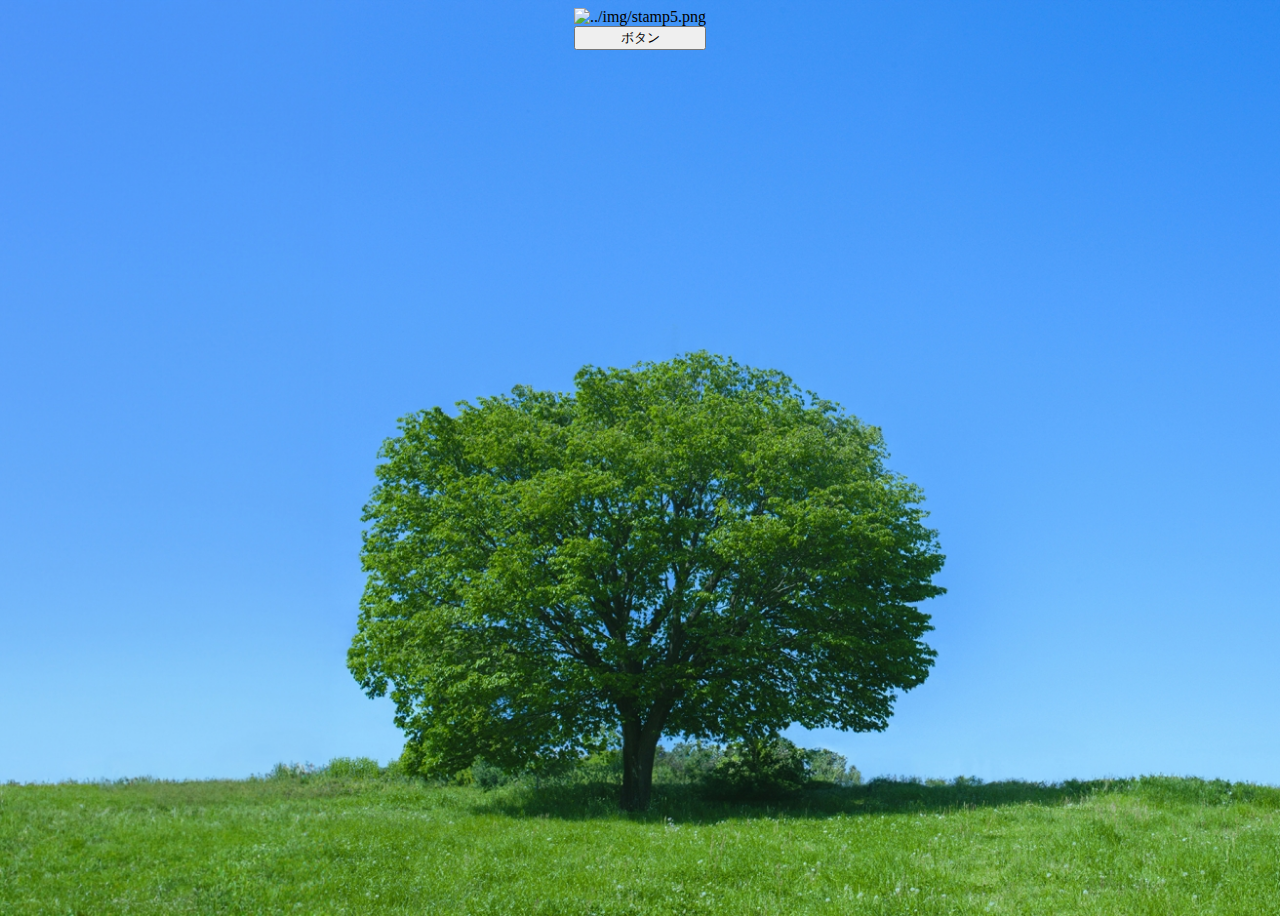
==== qr/1rJTAmm1Gabv6yiqlFpoVpqe.html @ d49798f3 "ファイル名変更、cookieの変更" ====
<!DOCTYPE html>
<html lang="ja">
<head>
    <meta charset="UTF-8">
    <meta name="viewport" content="width=device-width, initial-scale=1.0">
    <title>Document</title>
    <link rel="stylesheet" href="../style.css">
</head>
    <body>
        <div class="qr-stamp-page">
            <img class="qr-stamp-img" alt="../img/stamp5.png">
            <button class="qr-stamp-button" onclick="qrButtonClick()">ボタン</button>
        </div>

        <script>
            const id = "qr5=true; ";

            function finishQR() {
                const key = "test";
                const cookies = document.cookie.split(';')

                const foundCookie = cookies.find(
                    (cookie) => cookie.split('=')[0].trim() === key.trim()
                )

                if(foundCookie) {
                    window.location.assign("./finish.html")
                }
            }

            function qrButtonClick() {
                document.cookie = id + "path=/; max-age=86400;"
                window.location.assign("../index.html");
            }
        </script>
    </body>
</html>
---- style.css ----
.bingo-card {
    display: grid;
    grid-template-columns: repeat(3, 1fr);
    justify-content: center;
    align-items: center;
    width: 360px;
    height: auto; /* コンテナの高さを画面全体に設定 */
    aspect-ratio: 1 / 1; /* アスペクト比を1:1に設定 */
}

.stamp {
    max-width: 100%;
    max-height: 100%;
}

body {
    background-image: url(img/tree.jpg);
    background-size: cover;
    background-repeat: no-repeat;
    background-position: center;
    height: 100vh;
    place-items: center;
}

.bingo-cell {
    width: 108px;
    height: 108px;
    border: 1px solid #000;
    padding: 10p;
    font-size: 54px;
    margin: 5px;
    text-align: center;
    line-height: 108px;
    background-color: rgba(255, 255, 255, 0.7);
}

.qr-stamp-page {
    display: flex;
    flex-flow: column;
}

.finish-qr {
    display: flex;
    flex-flow: column;
}
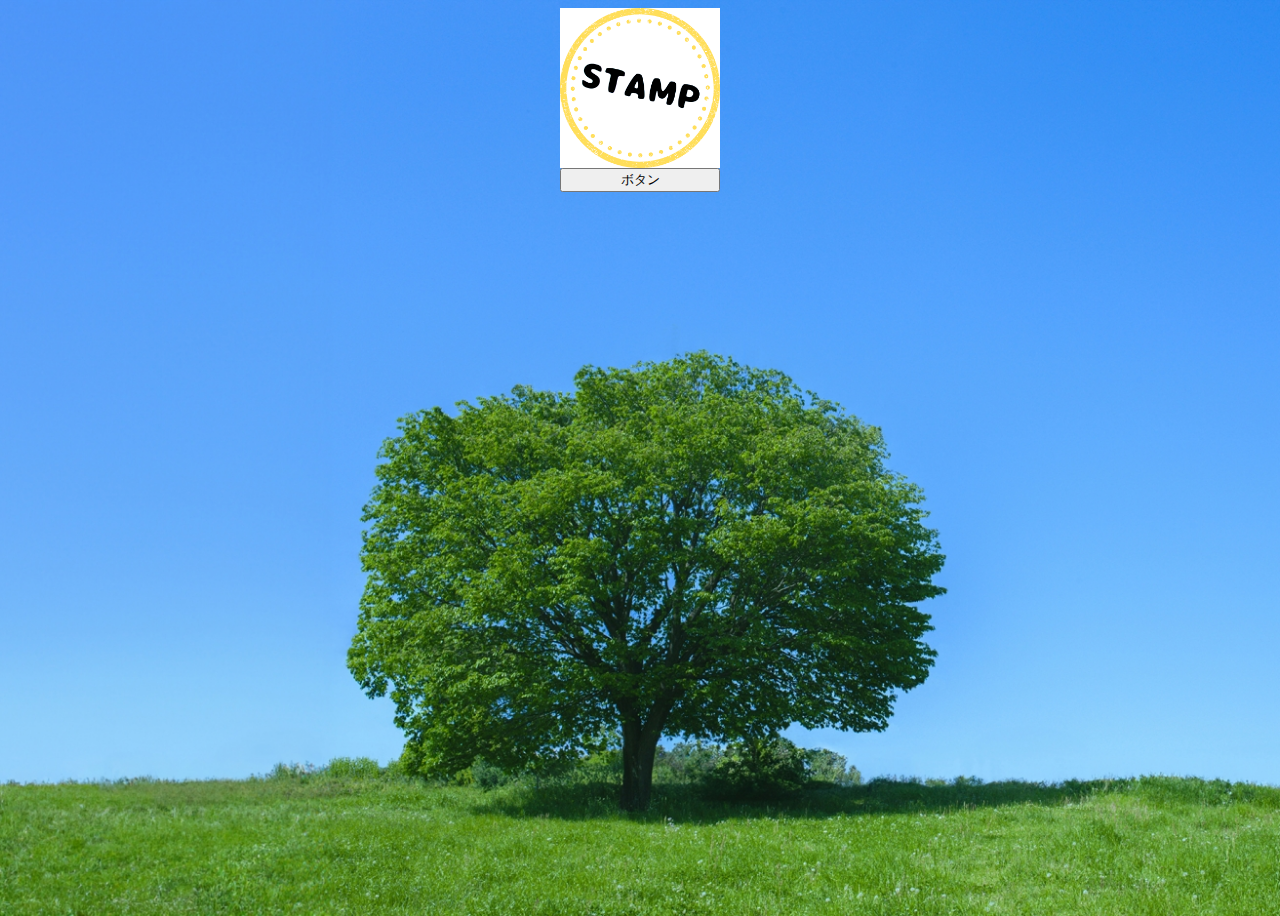
==== commit 2924308f: "fix: alt を src" ====
--- a/qr/1rJTAmm1Gabv6yiqlFpoVpqe.html
+++ b/qr/1rJTAmm1Gabv6yiqlFpoVpqe.html
@@ -3,12 +3,12 @@
 <head>
     <meta charset="UTF-8">
     <meta name="viewport" content="width=device-width, initial-scale=1.0">
-    <title>Document</title>
+    <title>スタンプラリー</title>
     <link rel="stylesheet" href="../style.css">
 </head>
     <body>
         <div class="qr-stamp-page">
-            <img class="qr-stamp-img" alt="../img/stamp5.png">
+            <img class="qr-stamp-img" src="../img/stamp5.png">
             <button class="qr-stamp-button" onclick="qrButtonClick()">ボタン</button>
         </div>
 
--- a/style.css
+++ b/style.css
@@ -43,3 +43,14 @@
     display: flex;
     flex-flow: column;
 }
+
+.qr-stamp-img {
+    width: 10rem;
+    height: auto;
+}
+
+@media screen and (max-width: 768px) {
+    h1 {
+        font-size: 20px;
+    }
+}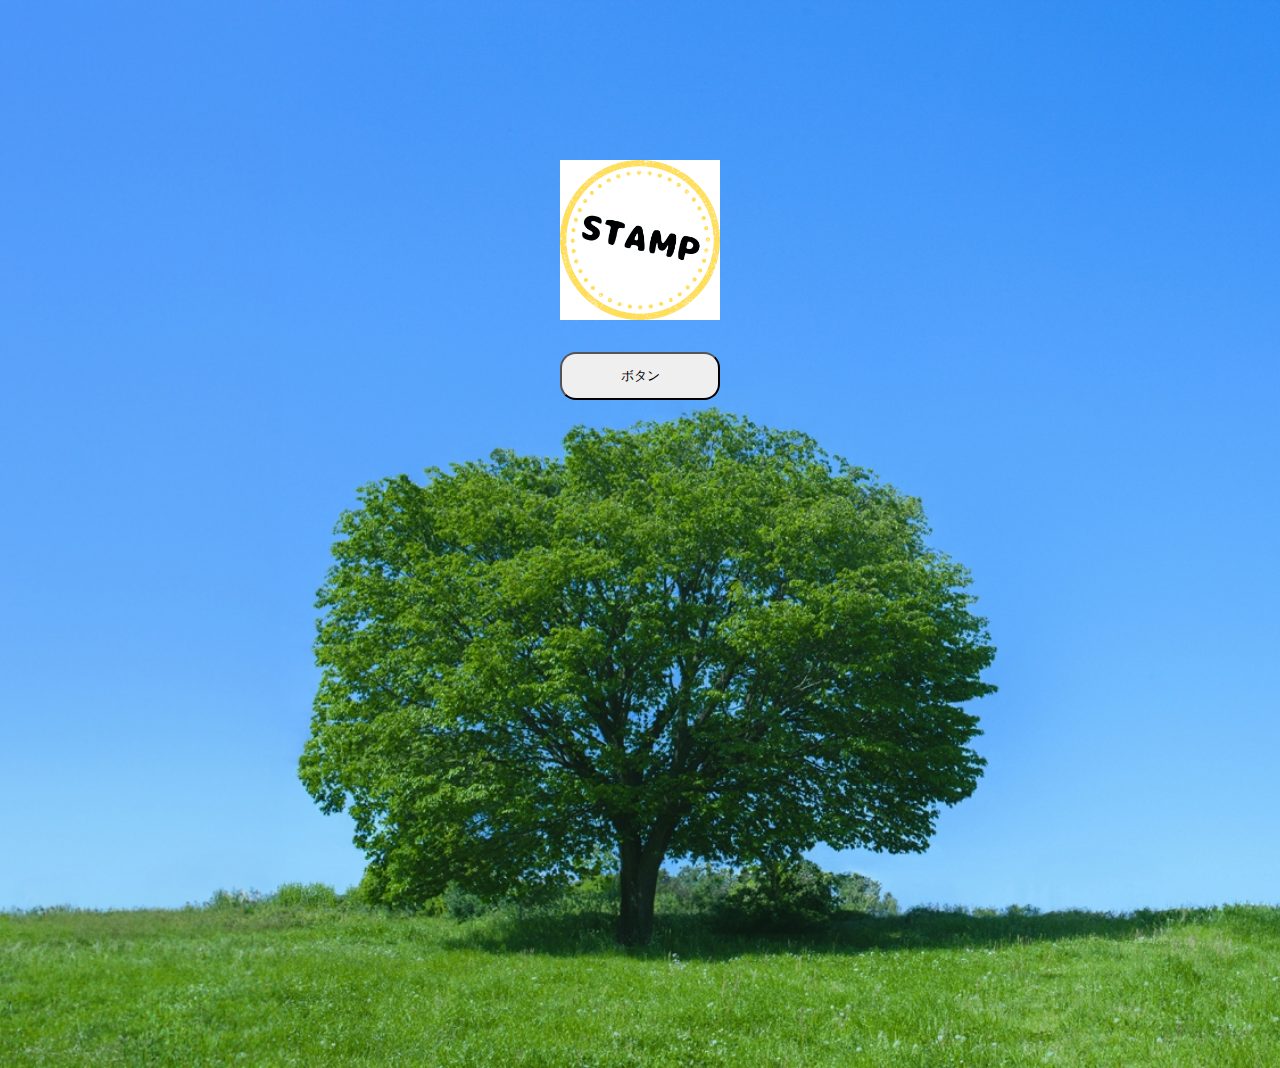
==== commit 830b95aa: "add: 豆知識を更新" ====
--- a/qr/1rJTAmm1Gabv6yiqlFpoVpqe.html
+++ b/qr/1rJTAmm1Gabv6yiqlFpoVpqe.html
@@ -7,6 +7,7 @@
     <link rel="stylesheet" href="../style.css">
 </head>
     <body>
+        <!-- 5番 -->
         <div class="qr-stamp-page">
             <img class="qr-stamp-img" src="../img/stamp5.png">
             <button class="qr-stamp-button" onclick="qrButtonClick()">ボタン</button>
--- a/style.css
+++ b/style.css
@@ -37,6 +37,15 @@
 .qr-stamp-page {
     display: flex;
     flex-flow: column;
+    margin-top: 10rem;
+}
+
+.qr-stamp-button {
+    text-align: center;
+    margin: 2rem;
+    width: 10rem;
+    height: 3rem;
+    border-radius: 1rem;
 }
 
 .finish-qr {
@@ -47,6 +56,7 @@
 .qr-stamp-img {
     width: 10rem;
     height: auto;
+    margin: 0 auto;
 }
 
 @media screen and (max-width: 768px) {
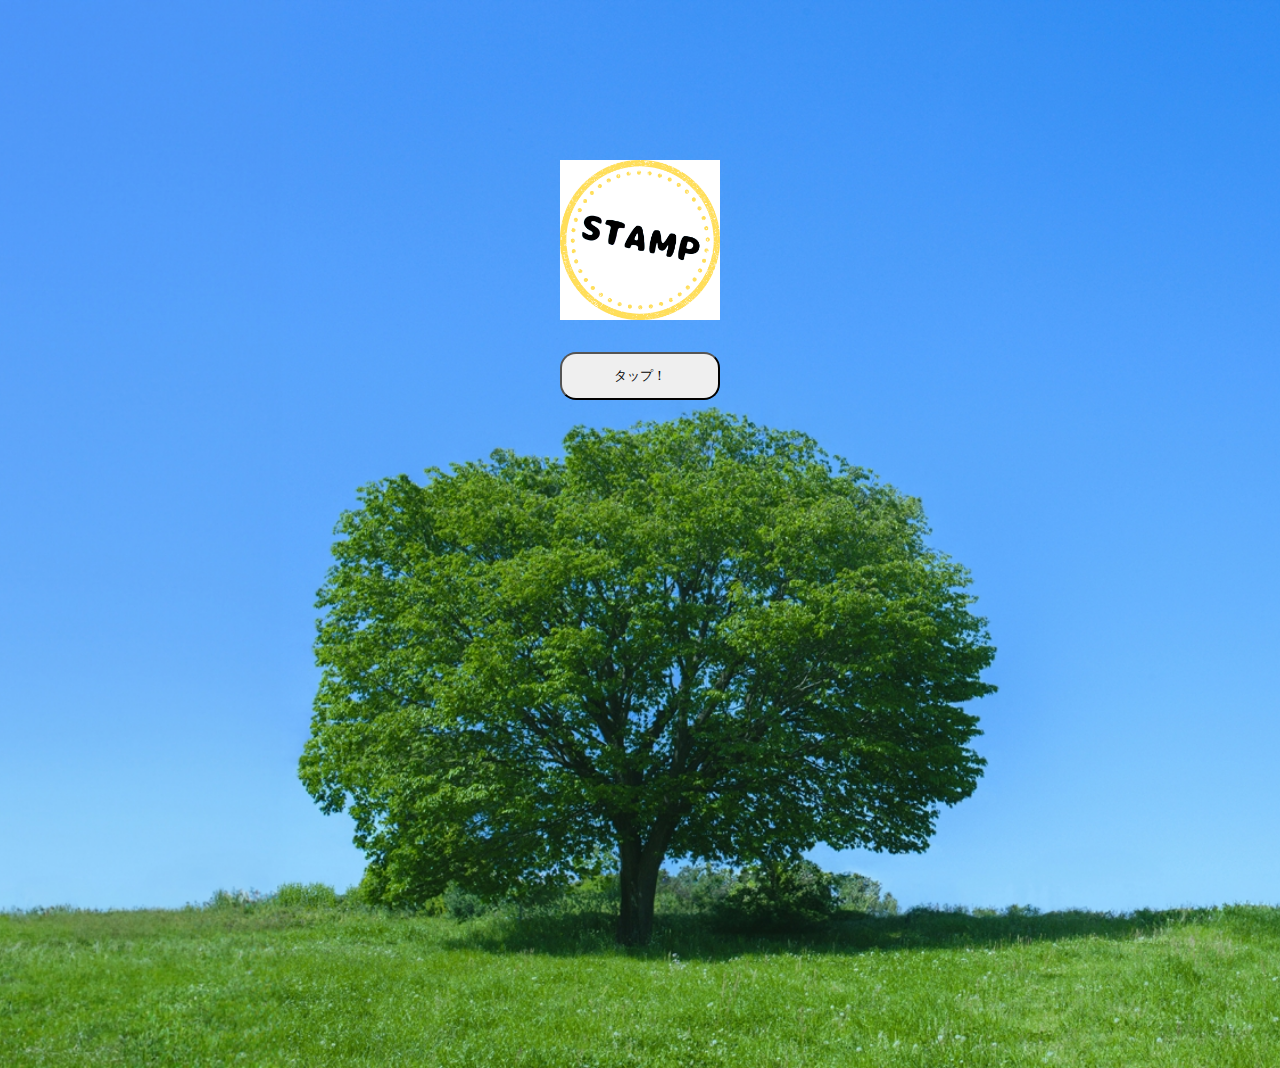
==== commit 80cf5c29: "add: triviaのスタイルを調整, titleを変更, ボタンのテキストを変更" ====
--- a/qr/1rJTAmm1Gabv6yiqlFpoVpqe.html
+++ b/qr/1rJTAmm1Gabv6yiqlFpoVpqe.html
@@ -3,14 +3,14 @@
 <head>
     <meta charset="UTF-8">
     <meta name="viewport" content="width=device-width, initial-scale=1.0">
-    <title>スタンプラリー</title>
+    <title>5 スタンプラリー</title>
     <link rel="stylesheet" href="../style.css">
 </head>
     <body>
         <!-- 5番 -->
         <div class="qr-stamp-page">
             <img class="qr-stamp-img" src="../img/stamp5.png">
-            <button class="qr-stamp-button" onclick="qrButtonClick()">ボタン</button>
+            <button class="qr-stamp-button" onclick="qrButtonClick()">タップ！</button>
         </div>
 
         <script>
--- a/style.css
+++ b/style.css
@@ -16,7 +16,7 @@
 body {
     background-image: url(img/tree.jpg);
     background-size: cover;
-    background-repeat: no-repeat;
+    background-repeat: repeat;
     background-position: center;
     height: 100vh;
     place-items: center;
@@ -59,6 +59,22 @@
     margin: 0 auto;
 }
 
+li {
+    background-color: rgb(209, 209, 209);
+    padding: 12px;
+    list-style: inside;
+    padding-top: 4px;
+    padding-bottom: 4px;
+}
+
+ul {
+    padding-inline-start: 0px;
+}
+
+::marker {
+    font-size: 0px;
+}
+
 @media screen and (max-width: 768px) {
     h1 {
         font-size: 20px;
